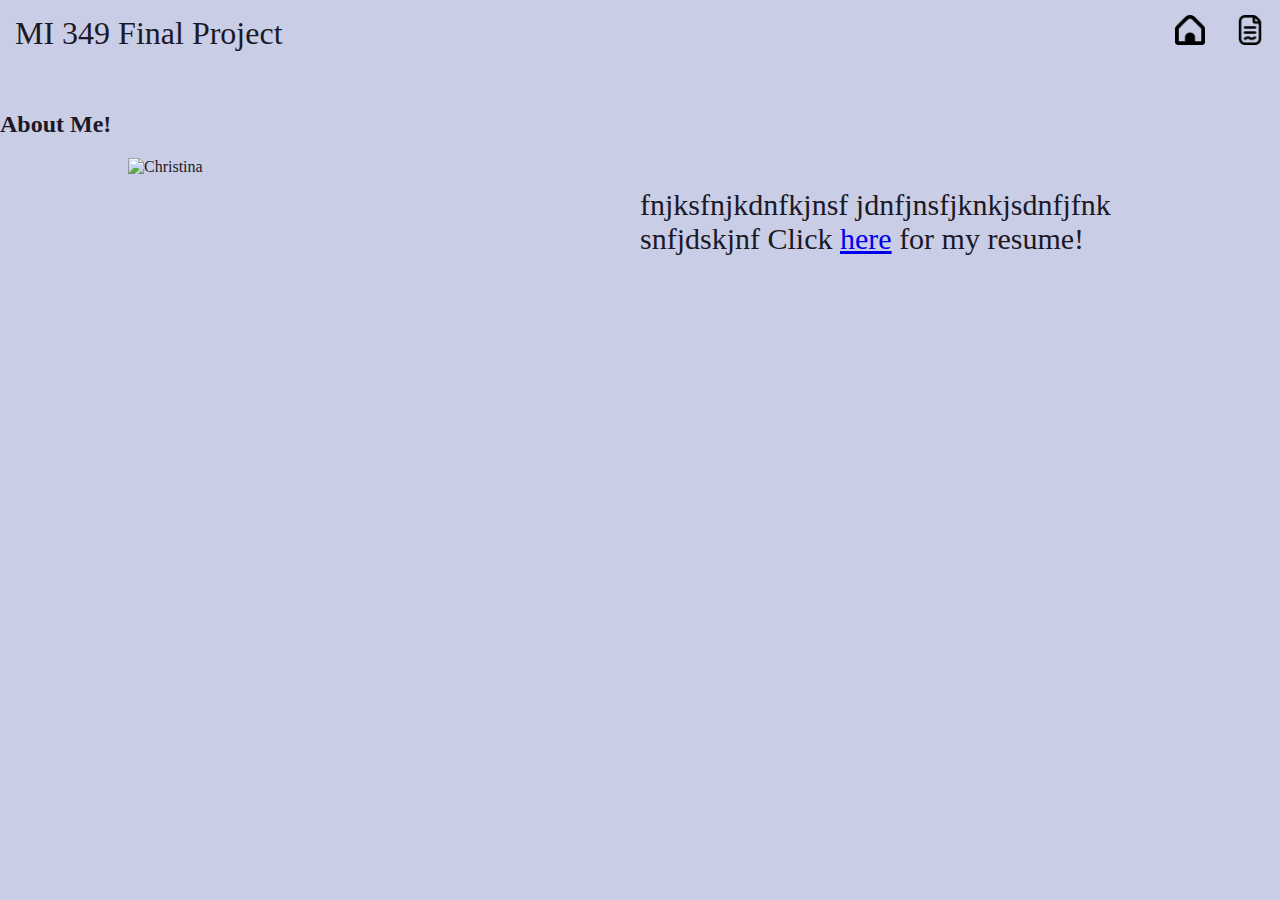
==== about.html @ 935ccbca "edited the bio" ====
<!DOCTYPE html>
<html lang="en">
    <head>
        <title>MI349 Final</title>
        <meta charset="utf-8">
        <link href="style.css" rel="stylesheet">
    </head>
    <body>
        <!-- The navigation bar -->
        <nav>
            <div class="navBar" id="navBar">
                <a class = "title">MI 349 Final Project</a>
                <div class="menuItems">
                    <a href="index.html" class="menuItem" id="menuItemText">Home</a>
                    <a href="resume.html" class="menuItem" id="menuItemText">Resume</a>
                    
                    <a href="index.html" class="menuItem" id="menuItemIcon">
                        <img src="images/home.png" alt="HomeIcon">
                    </a>
                    <a href="resume.html" class="menuItem" id="menuItemIcon">
                        <img src="images/document-signed.png" alt="ResumeIcon">
                    </a>

                    <a class="menuIcon" onclick="showMenu()" >
                        <img id="menuIcon" src="images/menu-burger.png" alt="Menu Icon" loading="lazy">
                    </a>
                </div>
            </div>
    
        </nav>
        <main>


            <h2>About Me!</h2>

            <div class="flex-container">
                <img src="jksdnjk" alt="Christina">
                <div>fnjksfnjkdnfkjnsf jdnfjnsfjknkjsdnfjfnk snfjdskjnf
                    Click <a href="resume.html"> here</a> for my resume!
                </div>
            </div>

        </main>
        <script src="main.js"></script>
    </body>
</html>
---- style.css ----
body{
    margin: 0;
    background-color: #c9cee6;
    color: #1c1927;
}

/*Resume styling*/

.resume{
    border-radius: 25px;
    background-color: #272238;   
    color:#fff3ec;
    padding: 1%;
    width: 90%;
    margin: auto;
    border: 1px solid #1c1927;
}

.title-center{
    margin: auto;
    text-align: center;
}

.institution {
display: flex;
justify-content: space-between;
}
.inst_name {
text-align: left;
}
.inst_location, .inst_dept {
text-align: right;
}
.inst_dept{
font-size: 100%;
}

.position {
display: flex;
justify-content: space-between;
}
.pos_title {
text-align: left;
}
.pos_responsibility{
text-align: left;
}
.pos_dates {
text-align: right;
font-size: 100%;
}


/*navigation bar styling*/
nav {
    overflow: hidden;
    /*background-color: #191b27;*/
    margin-bottom: 5vh;
}

nav img{
    height: 30px;
    width: 30px;
}

/*style the menu items when screen is larger than 650 px*/
.navBar a {
    /*color: #1c1927;  */
    font-size: 1em;
    height: 4vh;
    padding: 15px;
    float: left;
}

nav .title{
    text-align: left;
    font-size: 2em;
}

.navBar .menuItems{
	float:right;
}

/*link styling when hover*/
.navBar .menuItem:hover,  .navBar .menuIcon:hover{
    background-color: #ffffff;
    opacity: 50%;
    color: #1c1927;
}

/*initially do not display the menu item as text */
.navBar .menuIcon, .navBar a#menuItemText{
    display: none;
}

/*this occurs if the width is LESS than 600px
remove the menu items and show the menu icon
*/

@media screen and (max-width: 650px) {
    .navBar  a.menuItem{
        /*visibility: hidden;*/
        display: none;
        /*height: 0px;
        width: 0px;
        padding: 0px 0px 0px 0px;*/
    }
    .navBar .menuIcon{
        float: right;
        display: block;
        visibility: visible;
    }
}


/*
this occurs if the width is LESS than 600px
and when the user clicks the menu button
show the linked in item as text and remove the icon
align the menu items under the icon and to the right
*/
@media screen and (max-width: 650px) {
    .navBar.responsive {
        position: relative;
    }
    .navBar.responsive .menuIcon {
        position: absolute;
        right: 0;
        top: 0;
    }
    .navBar.responsive a {
        text-align: right;
        float: none;
        display: block;
    }

    .navBar.responsive a.title {
        text-align: left;
    }

    .navBar.responsive a#menuItemIcon{
        display: none;

    }

    .navBar.responsive #menuItemText{
        display: block; 
    }

}


/*
this occurs if the width is MORE than 600px
and when the user clicks the menu button
*/
@media screen and (min-width: 650px) {

    /*if the user expands the window after clicking the menu icon*/
    .navBar.responsive #menuItemIcon{
        display: block;
    }
    .navBar.responsive #menuItemText{
        display: none;
    }
}



/*about me page styling*/

.flex-container {
  display: flex;
  margin: auto;
  width: 80%;
}

.flex-container > div{
    margin: 10px;
    padding: 20px;
    font-size: 30px;
    height: 100%;
    width: 50%;
    overflow: scroll;
}

.flex-container > img {
    height: 100%;
    width: 50%;
}
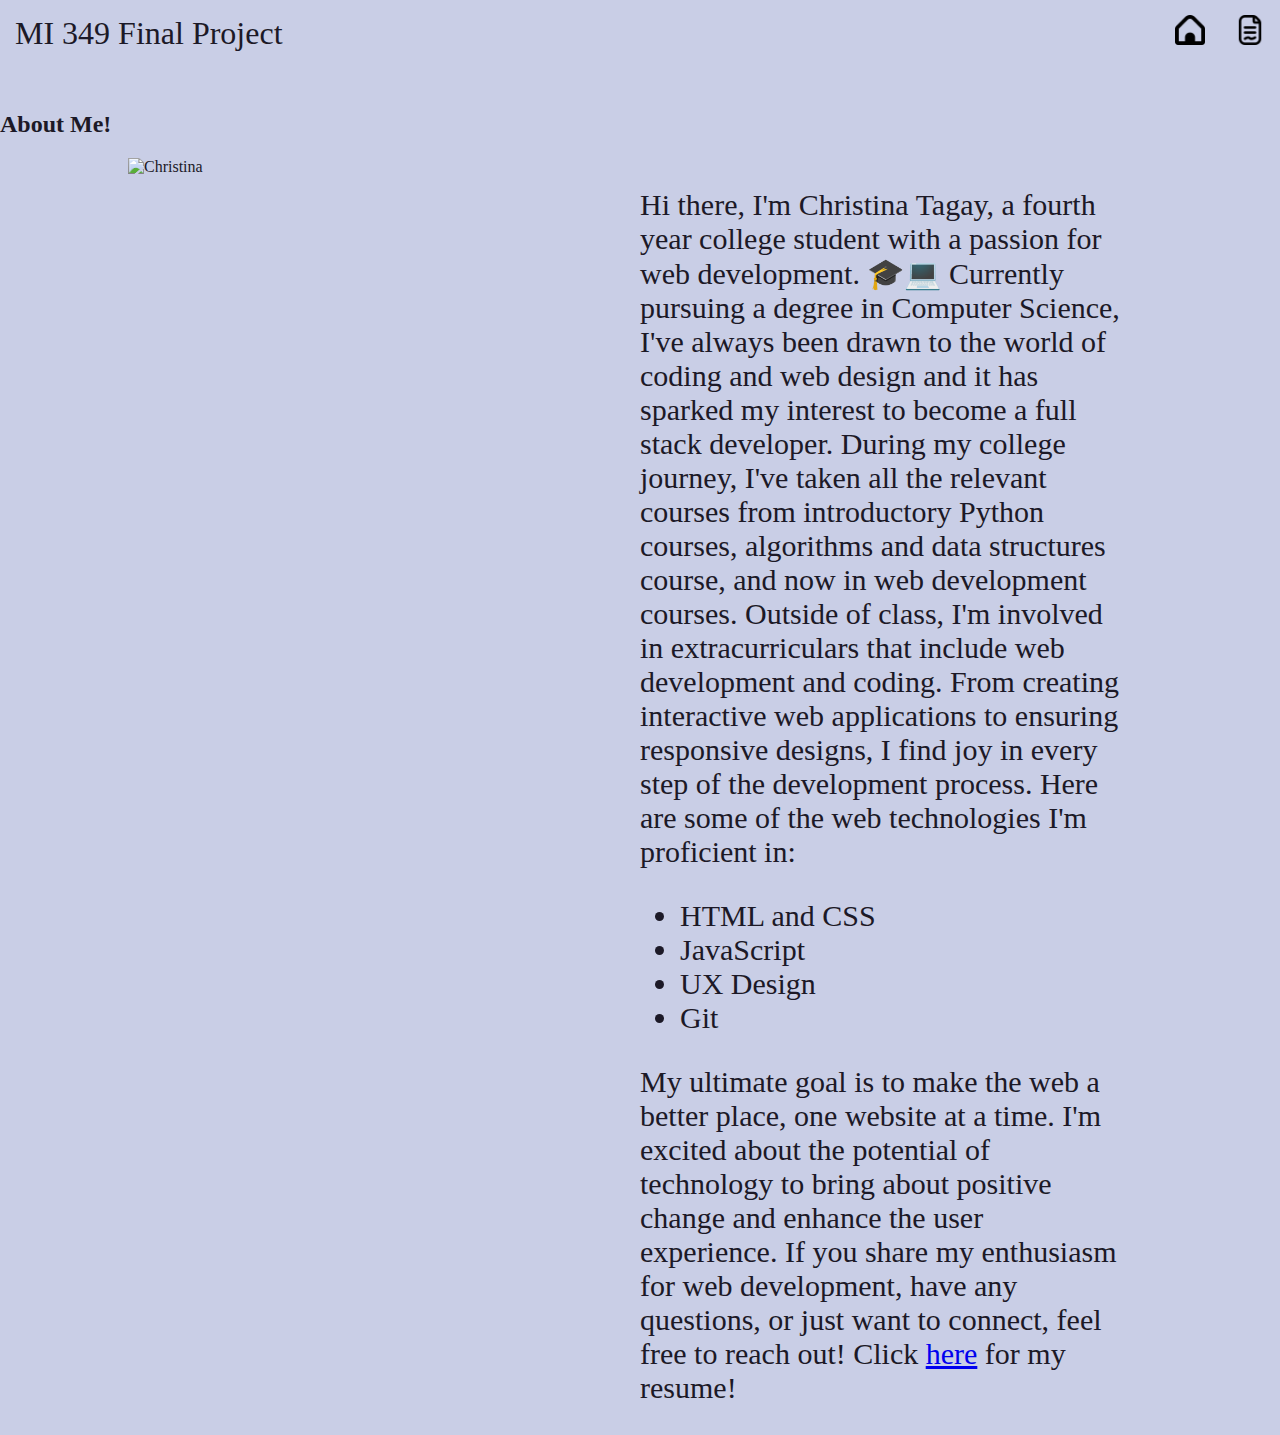
==== commit a53e32c6: "added long bio" ====
--- a/about.html
+++ b/about.html
@@ -35,7 +35,24 @@
 
             <div class="flex-container">
                 <img src="jksdnjk" alt="Christina">
-                <div>fnjksfnjkdnfkjnsf jdnfjnsfjknkjsdnfjfnk snfjdskjnf
+                <div>
+                    Hi there, I'm Christina Tagay, a fourth year college student with a passion for web development. 🎓💻
+
+                    Currently pursuing a degree in Computer Science, I've always been drawn to the world of coding and web design and it has sparked my interest to become a full stack developer.
+
+                    During my college journey, I've taken all the relevant courses from introductory Python courses, algorithms and data structures course, and now in web development courses. Outside of class, I'm involved in extracurriculars that include web development and coding. From creating interactive web applications to ensuring responsive designs, I find joy in every step of the development process.
+
+                    Here are some of the web technologies I'm proficient in:
+                    
+                    <ul>
+                        <li>HTML and CSS</li>
+                        <li>JavaScript</li>
+                        <li>UX Design</li>
+                        <li>Git</li>
+                    </ul>
+
+                    My ultimate goal is to make the web a better place, one website at a time. I'm excited about the potential of technology to bring about positive change and enhance the user experience.
+                    If you share my enthusiasm for web development, have any questions, or just want to connect, feel free to reach out!
                     Click <a href="resume.html"> here</a> for my resume!
                 </div>
             </div>
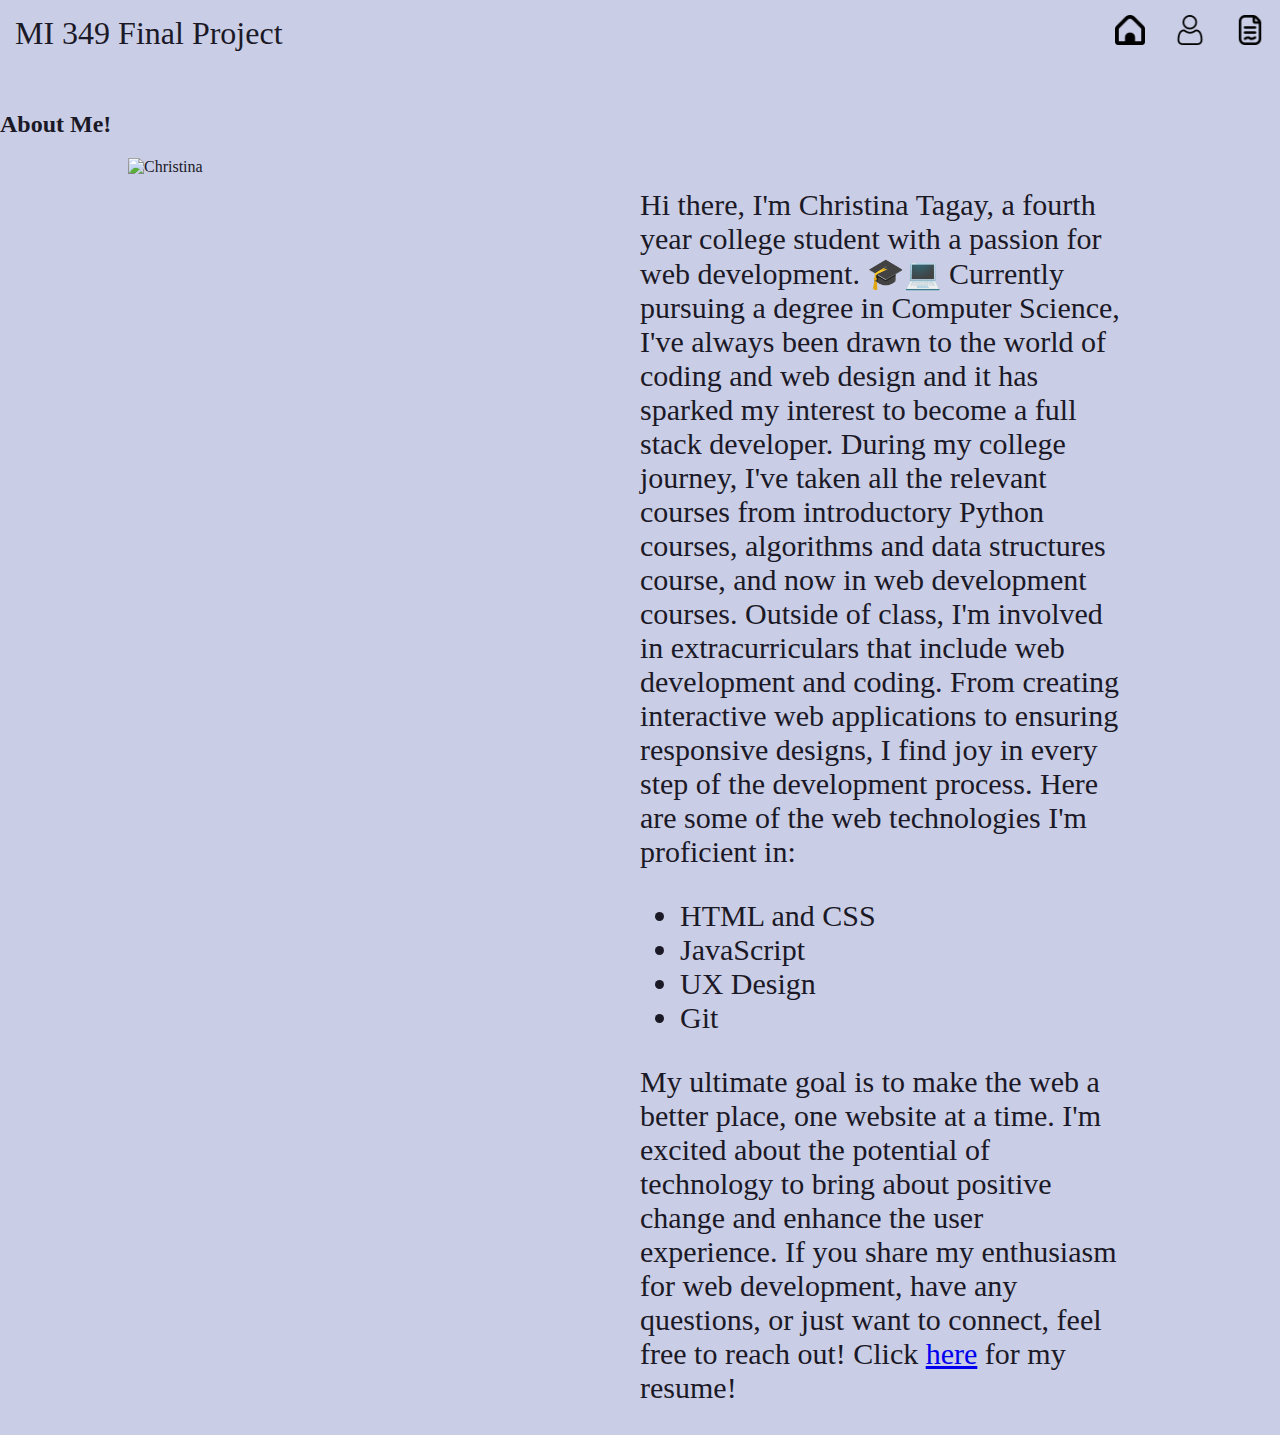
==== commit 183577d4: "added about me on nav" ====
--- a/about.html
+++ b/about.html
@@ -12,10 +12,14 @@
                 <a class = "title">MI 349 Final Project</a>
                 <div class="menuItems">
                     <a href="index.html" class="menuItem" id="menuItemText">Home</a>
+                    <a href="about.html" class="menuItem" id="menuItemText">About Me</a>
                     <a href="resume.html" class="menuItem" id="menuItemText">Resume</a>
                     
                     <a href="index.html" class="menuItem" id="menuItemIcon">
                         <img src="images/home.png" alt="HomeIcon">
+                    </a>
+                    <a href="about.html" class="menuItem" id="menuItemIcon">
+                        <img src="images/user.png" alt="AboutMeIcon">
                     </a>
                     <a href="resume.html" class="menuItem" id="menuItemIcon">
                         <img src="images/document-signed.png" alt="ResumeIcon">
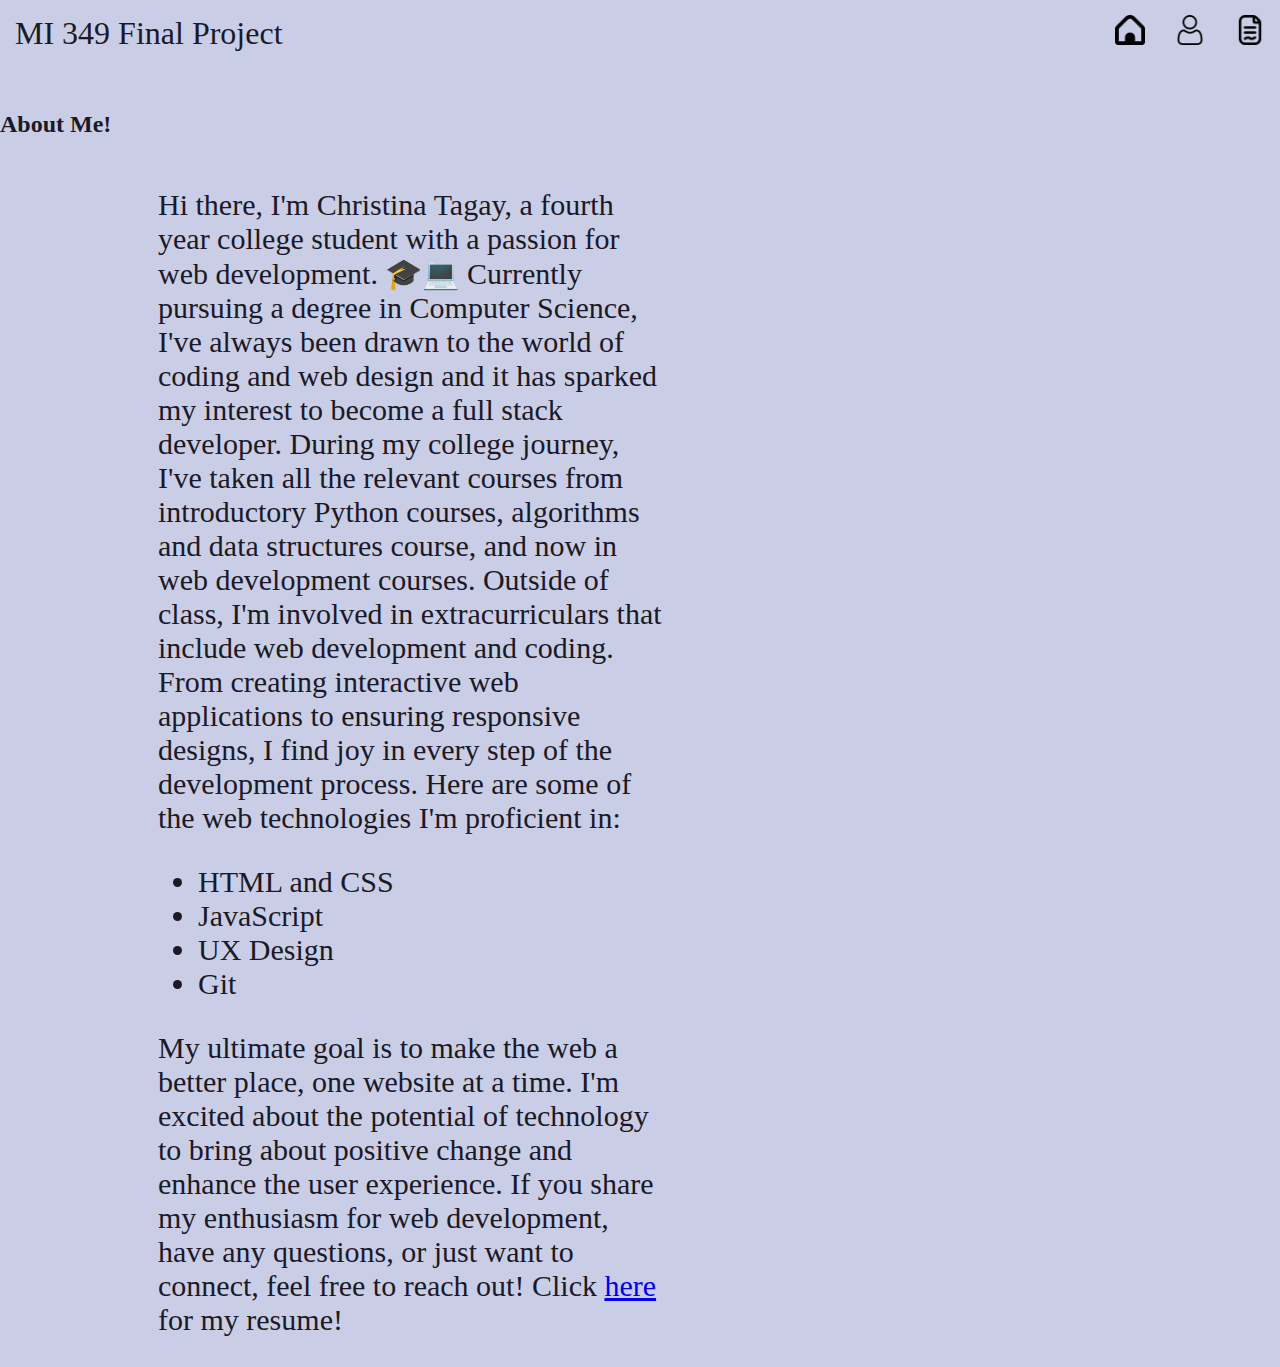
==== commit 518d3e3d: "x" ====
--- a/about.html
+++ b/about.html
@@ -32,13 +32,14 @@
             </div>
     
         </nav>
+
+
         <main>
 
 
             <h2>About Me!</h2>
 
             <div class="flex-container">
-                <img src="jksdnjk" alt="Christina">
                 <div>
                     Hi there, I'm Christina Tagay, a fourth year college student with a passion for web development. 🎓💻
 
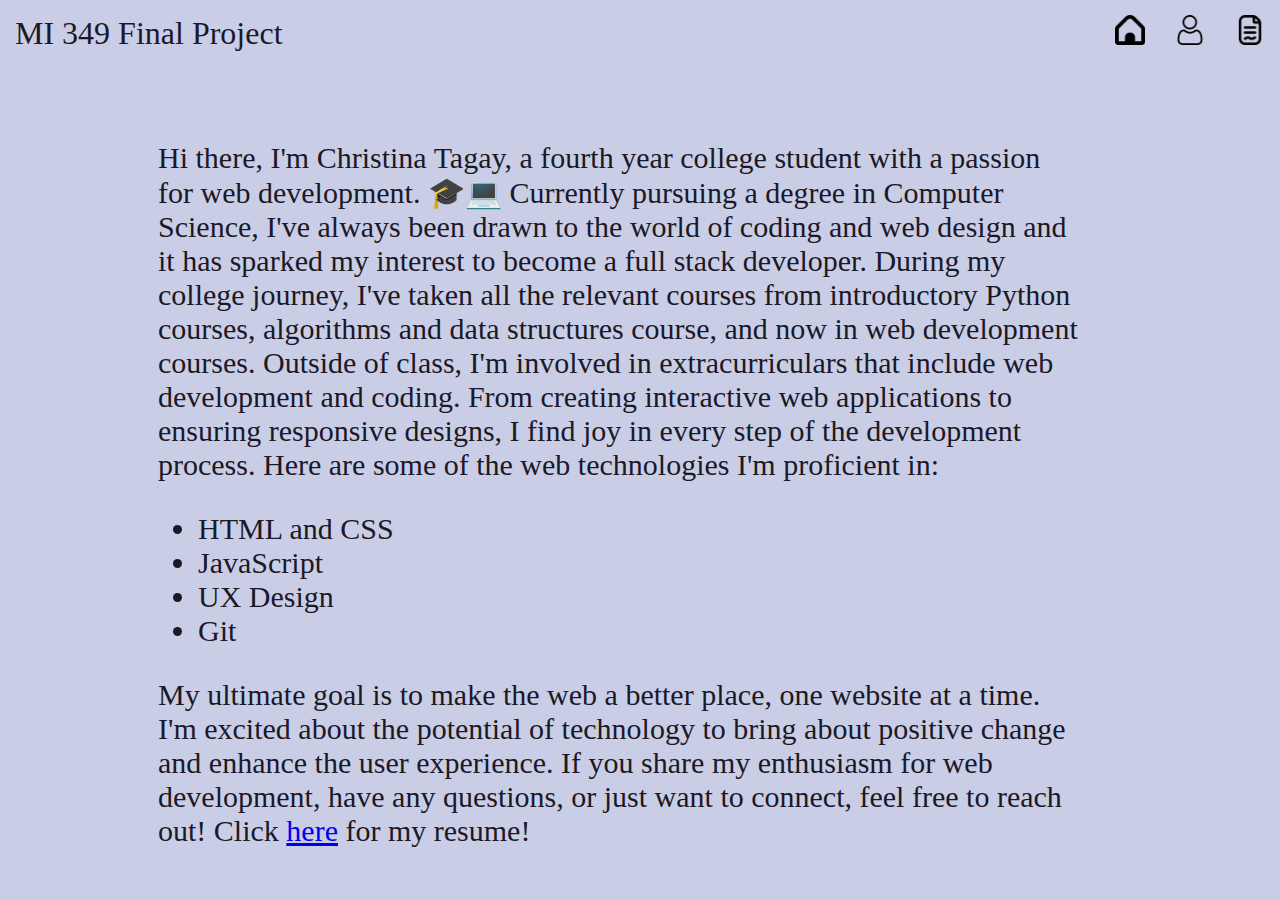
==== commit abee27b3: "x" ====
--- a/about.html
+++ b/about.html
@@ -35,10 +35,6 @@
 
 
         <main>
-
-
-            <h2>About Me!</h2>
-
             <div class="flex-container">
                 <div>
                     Hi there, I'm Christina Tagay, a fourth year college student with a passion for web development. 🎓💻
--- a/style.css
+++ b/style.css
@@ -180,8 +180,8 @@
     padding: 20px;
     font-size: 30px;
     height: 100%;
-    width: 50%;
-    overflow: scroll;
+    width: 90%;
+    /*overflow: scroll;*/
 }
 
 .flex-container > img {
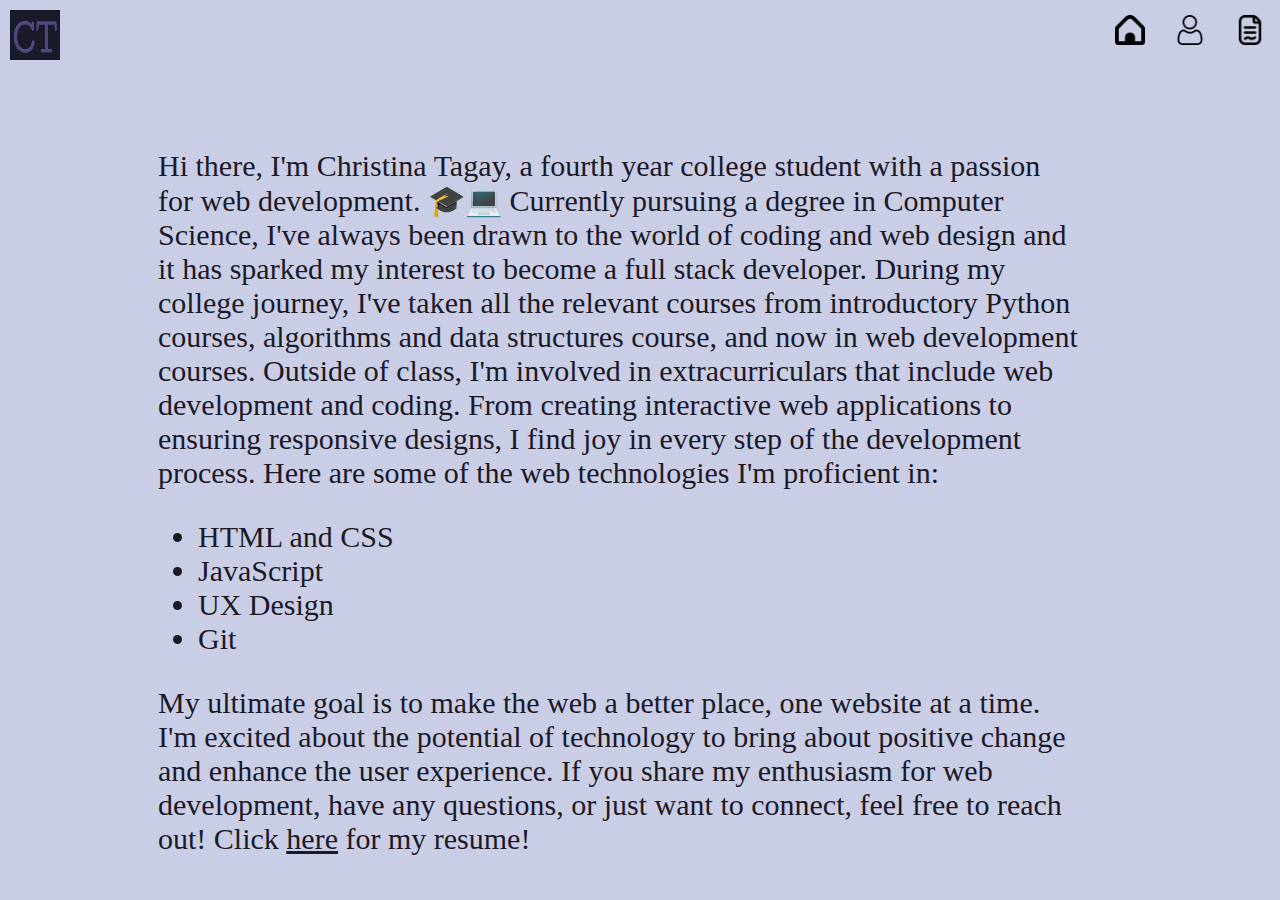
==== commit f50609b8: "finalized nav" ====
--- a/about.html
+++ b/about.html
@@ -9,8 +9,10 @@
         <!-- The navigation bar -->
         <nav>
             <div class="navBar" id="navBar">
-                <a class = "title">MI 349 Final Project</a>
+                <!--<a class = "title">MI 349 Final Project</a>-->
+                <img class="logo" src="images/logo.png" alt="logo">
                 <div class="menuItems">
+
                     <a href="index.html" class="menuItem" id="menuItemText">Home</a>
                     <a href="about.html" class="menuItem" id="menuItemText">About Me</a>
                     <a href="resume.html" class="menuItem" id="menuItemText">Resume</a>
@@ -30,7 +32,6 @@
                     </a>
                 </div>
             </div>
-    
         </nav>
 
 
--- a/style.css
+++ b/style.css
@@ -187,4 +187,24 @@
 .flex-container > img {
     height: 100%;
     width: 50%;
+}
+
+
+.flex-container a, .title-center a, .home a{
+    color: #1c1927;
+}
+
+.resume a {
+    color:#fff3ec;
+}
+
+.home{
+    margin: auto;
+    width: 80%;
+}
+
+.logo{
+    padding: 10px;
+    height: 50px;
+    width: 50px;
 }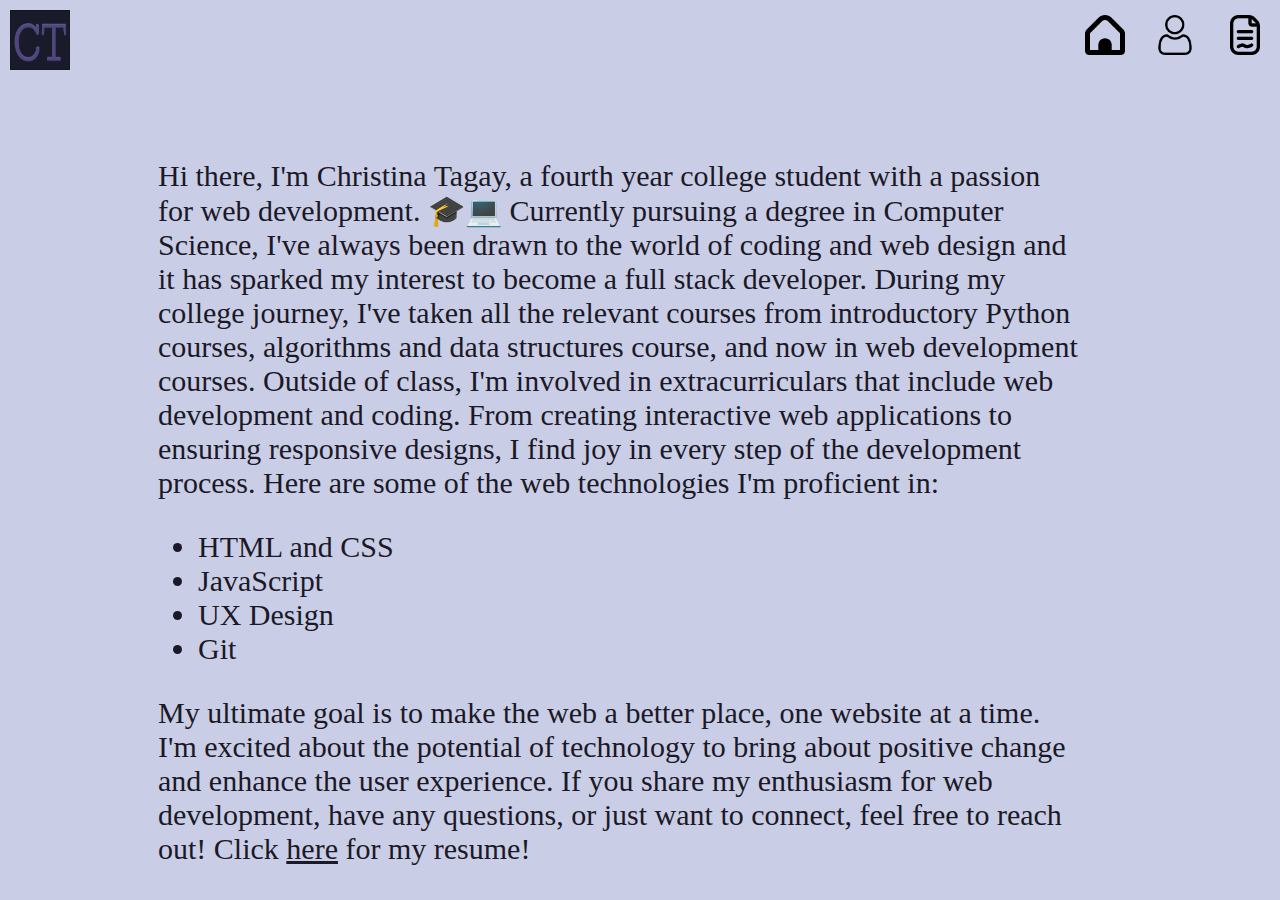
==== commit 1db980fd: "ok nav is done now" ====
--- a/about.html
+++ b/about.html
@@ -12,7 +12,9 @@
                 <!--<a class = "title">MI 349 Final Project</a>-->
                 <img class="logo" src="images/logo.png" alt="logo">
                 <div class="menuItems">
-
+                    <a class="menuIcon" onclick="showMenu()" >
+                        <img id="menuIcon" src="images/menu-burger.png" alt="Menu Icon" loading="lazy">
+                    </a>
                     <a href="index.html" class="menuItem" id="menuItemText">Home</a>
                     <a href="about.html" class="menuItem" id="menuItemText">About Me</a>
                     <a href="resume.html" class="menuItem" id="menuItemText">Resume</a>
@@ -27,9 +29,7 @@
                         <img src="images/document-signed.png" alt="ResumeIcon">
                     </a>
 
-                    <a class="menuIcon" onclick="showMenu()" >
-                        <img id="menuIcon" src="images/menu-burger.png" alt="Menu Icon" loading="lazy">
-                    </a>
+                    
                 </div>
             </div>
         </nav>
--- a/style.css
+++ b/style.css
@@ -50,6 +50,45 @@
 font-size: 100%;
 }
 
+/*about me page styling*/
+
+.flex-container {
+    display: flex;
+    margin: auto;
+    width: 80%;
+  }
+  
+  .flex-container > div{
+      margin: 10px;
+      padding: 20px;
+      font-size: 30px;
+      height: 100%;
+      width: 90%;
+      /*overflow: scroll;*/
+  }
+  
+  .flex-container > img {
+      height: 100%;
+      width: 50%;
+  }
+  
+  
+  .flex-container a, .title-center a, .home a{
+      color: #1c1927;
+  }
+  
+  .resume a {
+      color:#fff3ec;
+  }
+  
+  .home{
+      margin: auto;
+      width: 80%;
+  }
+  
+  
+
+
 
 /*navigation bar styling*/
 nav {
@@ -59,22 +98,28 @@
 }
 
 nav img{
-    height: 30px;
-    width: 30px;
+    height: 40px;
+    width: 40px;
+}
+.logo{
+    padding: 10px;
+    height: 60px;
+    width: 60px;
 }
 
 /*style the menu items when screen is larger than 650 px*/
 .navBar a {
     /*color: #1c1927;  */
     font-size: 1em;
-    height: 4vh;
+    /*height: 4vh;*/
     padding: 15px;
     float: left;
 }
 
-nav .title{
-    text-align: left;
-    font-size: 2em;
+.navBar.responsive a {
+    /*color: #1c1927;  */
+    font-size: 1em;
+    height: 4vh;
 }
 
 .navBar .menuItems{
@@ -124,7 +169,7 @@
         position: relative;
     }
     .navBar.responsive .menuIcon {
-        position: absolute;
+        /*position: absolute;*/
         right: 0;
         top: 0;
     }
@@ -167,44 +212,3 @@
 
 
 
-/*about me page styling*/
-
-.flex-container {
-  display: flex;
-  margin: auto;
-  width: 80%;
-}
-
-.flex-container > div{
-    margin: 10px;
-    padding: 20px;
-    font-size: 30px;
-    height: 100%;
-    width: 90%;
-    /*overflow: scroll;*/
-}
-
-.flex-container > img {
-    height: 100%;
-    width: 50%;
-}
-
-
-.flex-container a, .title-center a, .home a{
-    color: #1c1927;
-}
-
-.resume a {
-    color:#fff3ec;
-}
-
-.home{
-    margin: auto;
-    width: 80%;
-}
-
-.logo{
-    padding: 10px;
-    height: 50px;
-    width: 50px;
-}